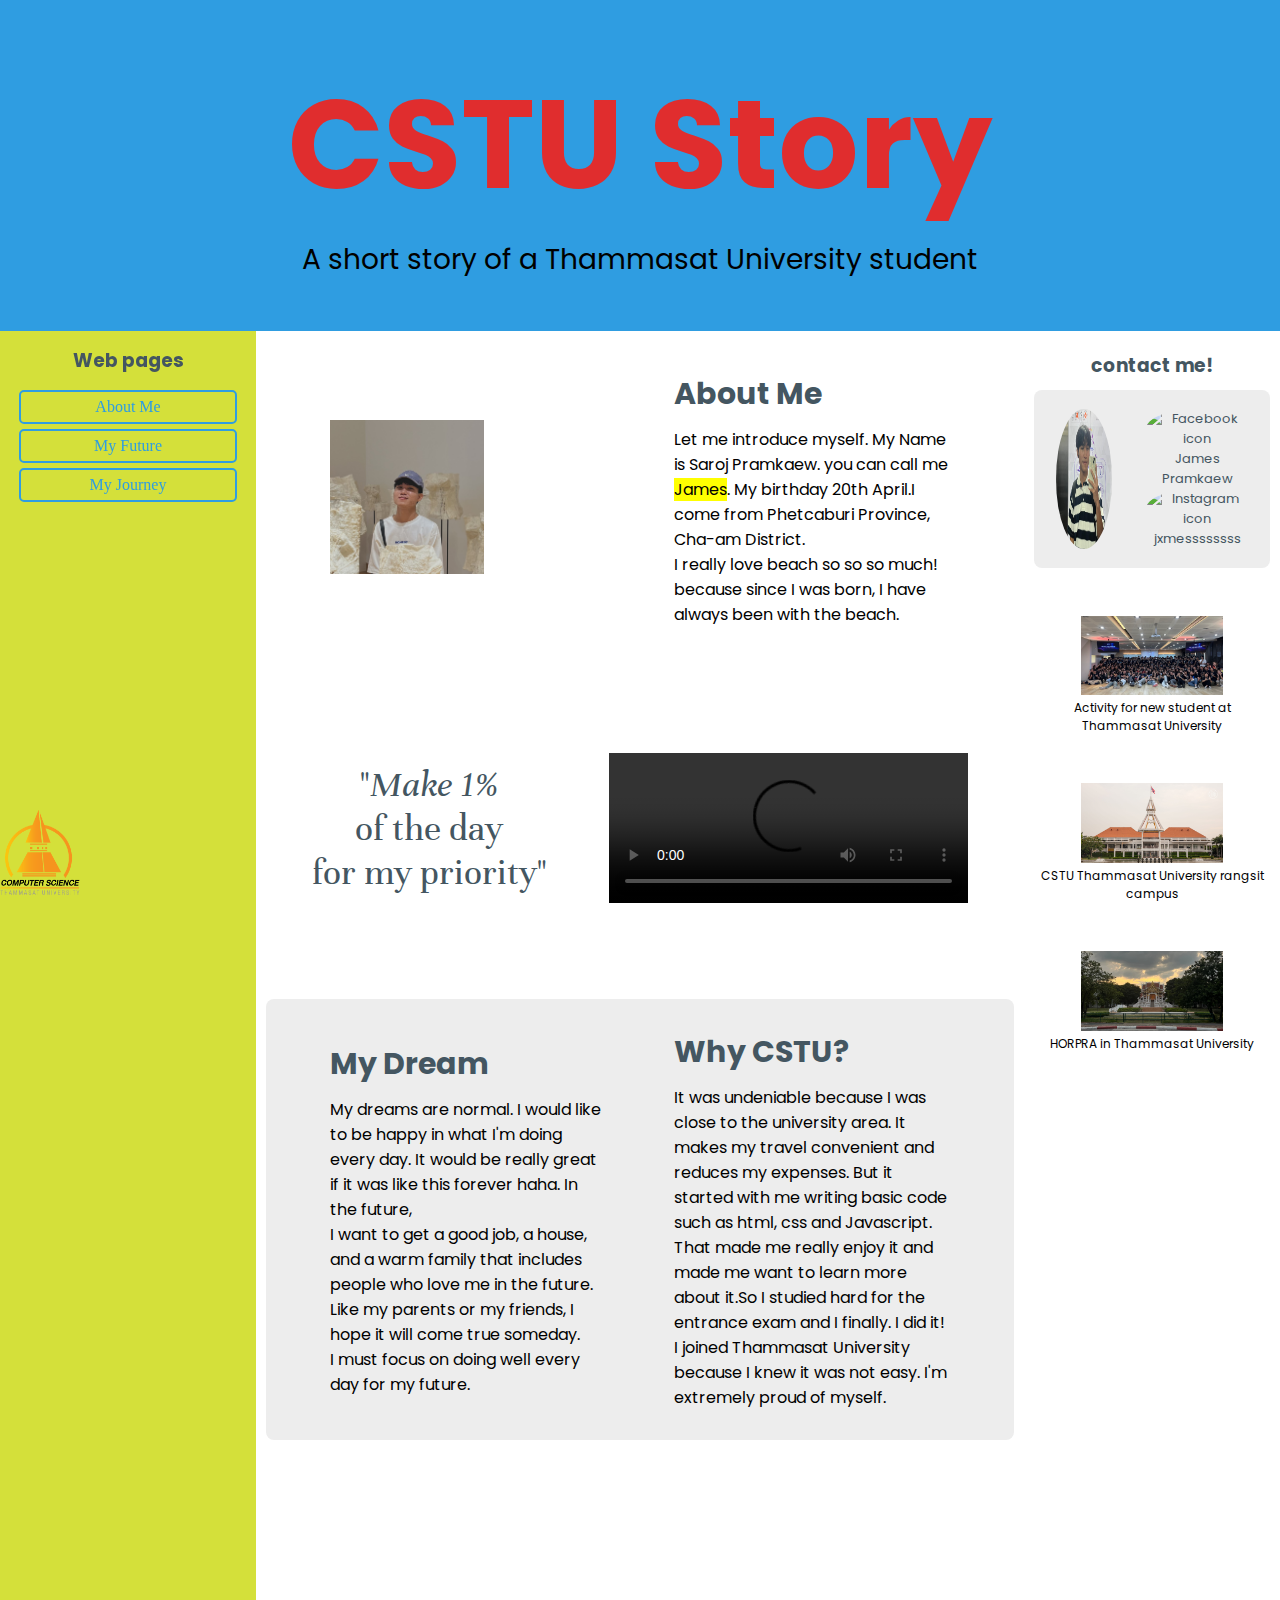
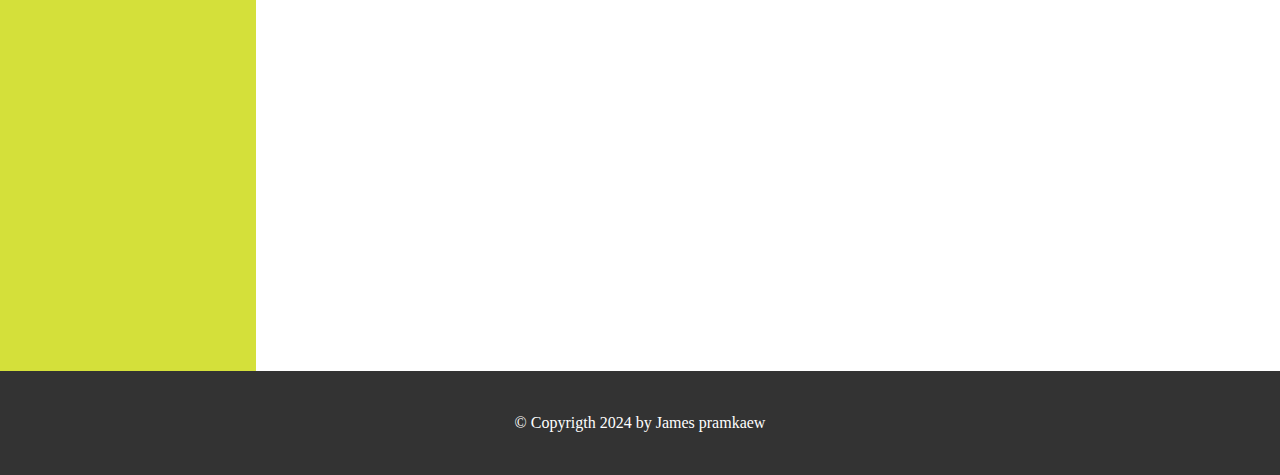
==== index.html @ b3d783d4 "Prepare infomation for working" ====
<!DOCTYPE html>
<html lang="en">
<head>
    <meta charset="UTF-8">
    <meta name="viewport" content="width=device-width, initial-scale=1.0">
    <title>My CSTU Story</title>
    <link rel="stylesheet" href="mystyle.css">
</head>
<body>
    <!-- logo -->
    <div class="logo">
        <img src="resources/CSLogo.png" alt="CSTU logo">
    </div>
    <!-- logo -->

    <!-- header section -->
    <header class="header_ft">
        <h1>CSTU Story</h1>
        <p>A short story of a Thammasat University student</p>
    </header>
    <!-- header section -->

    <!-- nav section -->
    <nav class="pages">
        <div class="pages-con">
            <h3>Web pages</h3>
            <div>
                <a href="index.html" class="button">About Me</a>
                <a href="myfuture.html" class="button">My Future</a>
                <a href="myjourney.html" class="button">My Journey</a>
            </div>
        </div>
    </nav>
    <!-- nav section -->

    <!-- article section -->
    <article>
        <div class="article-con-1">
            <div class="article-img">
                <img src="resources/me-1.jpg" alt="Me">
            </div>
            <div>
                <h3>About Me</h3>
                <p>Let me introduce myself. My Name is Saroj Pramkaew. you can call me <mark>James</mark>.
                    My birthday 20th April.I come from Phetcaburi Province, Cha-am District.
                </p>
                <p>I really love beach so so so much! because since I was born, I have always been with the beach.</p>
            </div>
        </div>

        <div class="article-word">
            <p>"<i>Make 1%</i><br>
                of the day<br>
                for my priority"
            </p>

            <video src="resources/My Video.mov" controls><p>Introduce my self</p></video>
        </div>

        <div class="article-con-2">
            <div>
                <h3>My Dream</h3>
                <p>
                    My dreams are normal. I would like to be happy in what I'm doing every day.
                    It would be really great if it was like this forever haha.
                    In the future, 
                </p>
                <p>
                    I want to get a good job, a house, and a warm family that includes people 
                    who love me in the future. Like my parents or my friends, I hope it will 
                    come true someday. 
                </p>
                <p>
                    I must focus on doing well every day for my future.
                </p>
            </div>

            <div>
                <h3>Why CSTU?</h3>
                <p>
                    <t>It was undeniable because I was close to the university area. It makes my travel 
                    convenient and reduces my expenses. But it started with me writing basic code such as 
                    html, css and Javascript. That made me really enjoy it and made me want to learn 
                    more about it.So I studied hard for the entrance exam and I finally. I did it!
                    I joined Thammasat University because I knew it was not easy. I'm extremely proud of myself.
                </p>
            </div>
        </div>
    </article>
    <!-- article section -->

    <!-- ads or etc section -->
    <div class="etc">
        <h3>contact me!</h3>
        <div class="etc-con">
            <img src="resources/me-2.jpg" alt="Me">
            <div class="contact">
                <a href="https://www.facebook.com/profile.php?id=100005479028654&locale=th_TH" target="_blank">
                    <img src="https://upload.wikimedia.org/wikipedia/commons/thumb/0/05/Facebook_Logo_%282019%29.png/800px-Facebook_Logo_%282019%29.png" alt="Facebook icon"><p>James Pramkaew</p>
                </a>
                <a href="https://www.instagram.com/jxmessssssss/" target="_blank" >
                    <img src="https://upload.wikimedia.org/wikipedia/commons/thumb/9/95/Instagram_logo_2022.svg/1000px-Instagram_logo_2022.svg.png" alt="Instagram icon"><p>jxmessssssss</p>
                </a>
            </div>
        </div>

        <div class="etc-con-info">
            <div class="etc-con-img">
                <img src="resources/Activity.JPG" alt="Activity for new student at Thammasat University">
                <p>Activity for new student at Thammasat University</p>
            </div>
            
            <div class="etc-con-img">
                <img src="resources/cstu-campus.jpg" alt="CSTU Thammasat University rangsit campus">
                <p>CSTU Thammasat University rangsit campus</p>
            </div>
        </div>

        <div class="etc-con-img">
            <img src="resources/horpra.jpg" alt="HORPRA in Thammasat University rangsit campus">
            <p>HORPRA in Thammasat University</p>
        </div>
        
    </div>
    <!-- ads or etc section -->

    <footer>&copy Copyrigth 2024 by James pramkaew</footer>

</body>
</html>
---- mystyle.css ----
@import url('https://fonts.googleapis.com/css2?family=Poppins:ital,wght@0,100;0,200;0,300;0,400;0,500;0,600;0,700;0,800;0,900;1,100;1,200;1,300;1,400;1,500;1,600;1,700;1,800;1,900&display=swap');
@import url('https://fonts.googleapis.com/css2?family=Unna:ital,wght@0,400;0,700;1,400;1,700&display=swap');

* {
    padding: 0;
    margin: 0;
    box-sizing: border-box;
}

.logo {
    position: fixed;
    left: 0;
    bottom: 0;
    width: 10px;
}

.logo img {
    width: 80px;
}

header {
    padding: 50px;
    width: 100%;
}

header p {
    font-family: "Poppins";
    font-size: 28px;
} 

.header_ft {
    background-color: #2F9DE1;
    text-align: center;
}

.header_ft h1 {
    font-family: "Poppins";
    font-size: 126px;
    color: #E02D2E;
}

.pages {
    padding: 10px;
    width: 20%;
    float: left;
    height: 1640px;
    background-color: #D4E03A;
}

.pages h3 {
    font-family: "Poppins";
    color: #445661;
    text-align: center;
    margin-bottom: 10px;
}

.pages-con {
    padding: 2% 4%;
    position: sticky;
    top: 0;
}

.button {
    text-decoration: none;
    margin-top: 5px;
    padding: 6px 0;
    width: 100%;
    float: left;
    clear: both;
    color: #2F9DE1;
    text-align: center;
    background-color: #D4E03A;
    border: 2px solid #2F9DE1;
    border-radius: 5px;
}

article {
    padding: 10px;
    width: 60%;
    float: left;
}

.article-word {
    font-family: "Unna" , serif;
    text-align: center;
    padding: 6rem 2%;
    display: flex;
    justify-content: space-around;
    align-items: center;
}

.article-word video {
    width: 50%;
}

.article-word p {
    font-family: "Unna" , serif;
    font-size: 38px;
    color: #445661;
}

.article-con-1 {
    display: flex;
    justify-content: space-around;
    padding: 4% 4%;
    align-items: center;
}

.article-con-1 div h3 {
    font-family: "Poppins";
    color: #445661;
    font-size: 30px;
    margin-bottom: 10px;
}

.article-con-1 div {
    width: 40%;
}

.article-con-1 div p {
    font-family: "Poppins";
}

.article-img img {
    width: 56%;
}

.article-con-2 {
    display: flex;
    justify-content: space-around;
    padding: 4% 4%;
    align-items: center;
    background-color: #ededed;
    border-radius: 8px;
}

.article-con-2 div {
    width: 40%;
}

.article-con-2 div h3 {
    font-family: "Poppins";
    color: #445661;
    font-size: 30px;
    margin-bottom: 10px;
}

.article-con-2 div p {
    font-family: "Poppins";
}

.con-1 {
    display: flex;
    justify-content: space-around;
    align-items: center;
    margin-top: 30px;
    padding: 0 2%;
}

.con-1 img {
    width: 30%;
}

.con-1-info {
    width: 50%;
}

.con-1-info h3 {
    font-size: 30px;
    margin-bottom: 10px;
}

.con-2 {
    margin-top: 4rem;
    display: flex;
    justify-content: space-around;
    align-items: center;
}

.con-2 h3 {
    font-size: 30px;
    margin-bottom: 10px;
}

.con-2-info {
    width: 50%;
}

.con-2 img {
    width: 20%;
}

.sc {
    margin-top: 5rem;
    text-align: center;
}

.sc img {
    width: 85%;
}

.con-3 {
    width: 35%;
}

.con-3 h3 {
    font-size: 30px;
    margin-bottom: 10px;
}

.con-4 {
    width: 35%;
}

.con-4 h3 {
    font-size: 30px;
    margin-bottom: 10px;
}

.con-34 {
    display: flex;
    justify-content: space-around;
    margin-top: 5rem;
    margin-bottom: 5rem;
}

.article-myjoruney-1 {
    display: flex;
    justify-content: space-around;
    margin-top: 10px;
    padding: 6%;
}

.article-myjoruney-1 h3 {
    width: 10%;
    font-family: "Poppins";
    font-size: 36px;
    color: #445661;
}

.article-myjoruney-1 p {
    width: 40%;
    font-family: "Poppins";
}

.mj-video video {
    width: 100%;
    padding: 0 16%;
}

.article-myjoruney-2 {
    padding: 8%;
}

.article-myjoruney-2 h3 {
    font-family: "Poppins";
    font-size: 36px;
    color: #445661;
}

.article-myjoruney-2 p{
    margin-top: 2rem;
}

.article-myjoruney-3 {
    width: fit-content;
    margin: 0 auto;
    margin-bottom: 5rem;
}

.article-myjoruney-3 p {
    color: #445661;
    font-family: "Poppins";
    font-weight: 600;
    font-size: 28px;
}

.mj-list li {
    color: #445661;
    font-family: "Poppins";
    font-size: 28px;
}

.etc {
    padding: 10px;
    width: 20%;
    float: left;
    text-align: center;
}

.etc h3 {
    margin: 10px 0;
    font-family: "Poppins";
    color: #445661;
}

.etc-con img {
    width: 25%;
    border-radius: 100%;
    cursor: zoom-in;
}

.etc-con {
    display: flex;
    justify-content: space-around;
    padding: 8% 2%;
    background-color: #ededed;
    border-radius: 8px;
}

.contact img {
    width: 10%;
}

.contact {
    width: 45%;
    text-align: center;
}

.contact a {
    text-decoration: none;
    color: #445661;
    font-family: "Poppins";
    font-size: 13px;
}

.etc-con-info {
    margin-top: 1rem;
    text-align: center;
}

.etc-con-img {
    margin-top: 3rem;
}

.etc-con-img p {
    font-family: "Poppins";
    font-size: 12px;
}

.etc-con-img img {
    width: 60%;
    cursor: zoom-in;
}

footer {
    padding: 43px;
    width: 100%;
    clear: both;
    color: #fff;
    background-color: #333;
    text-align: center;
}
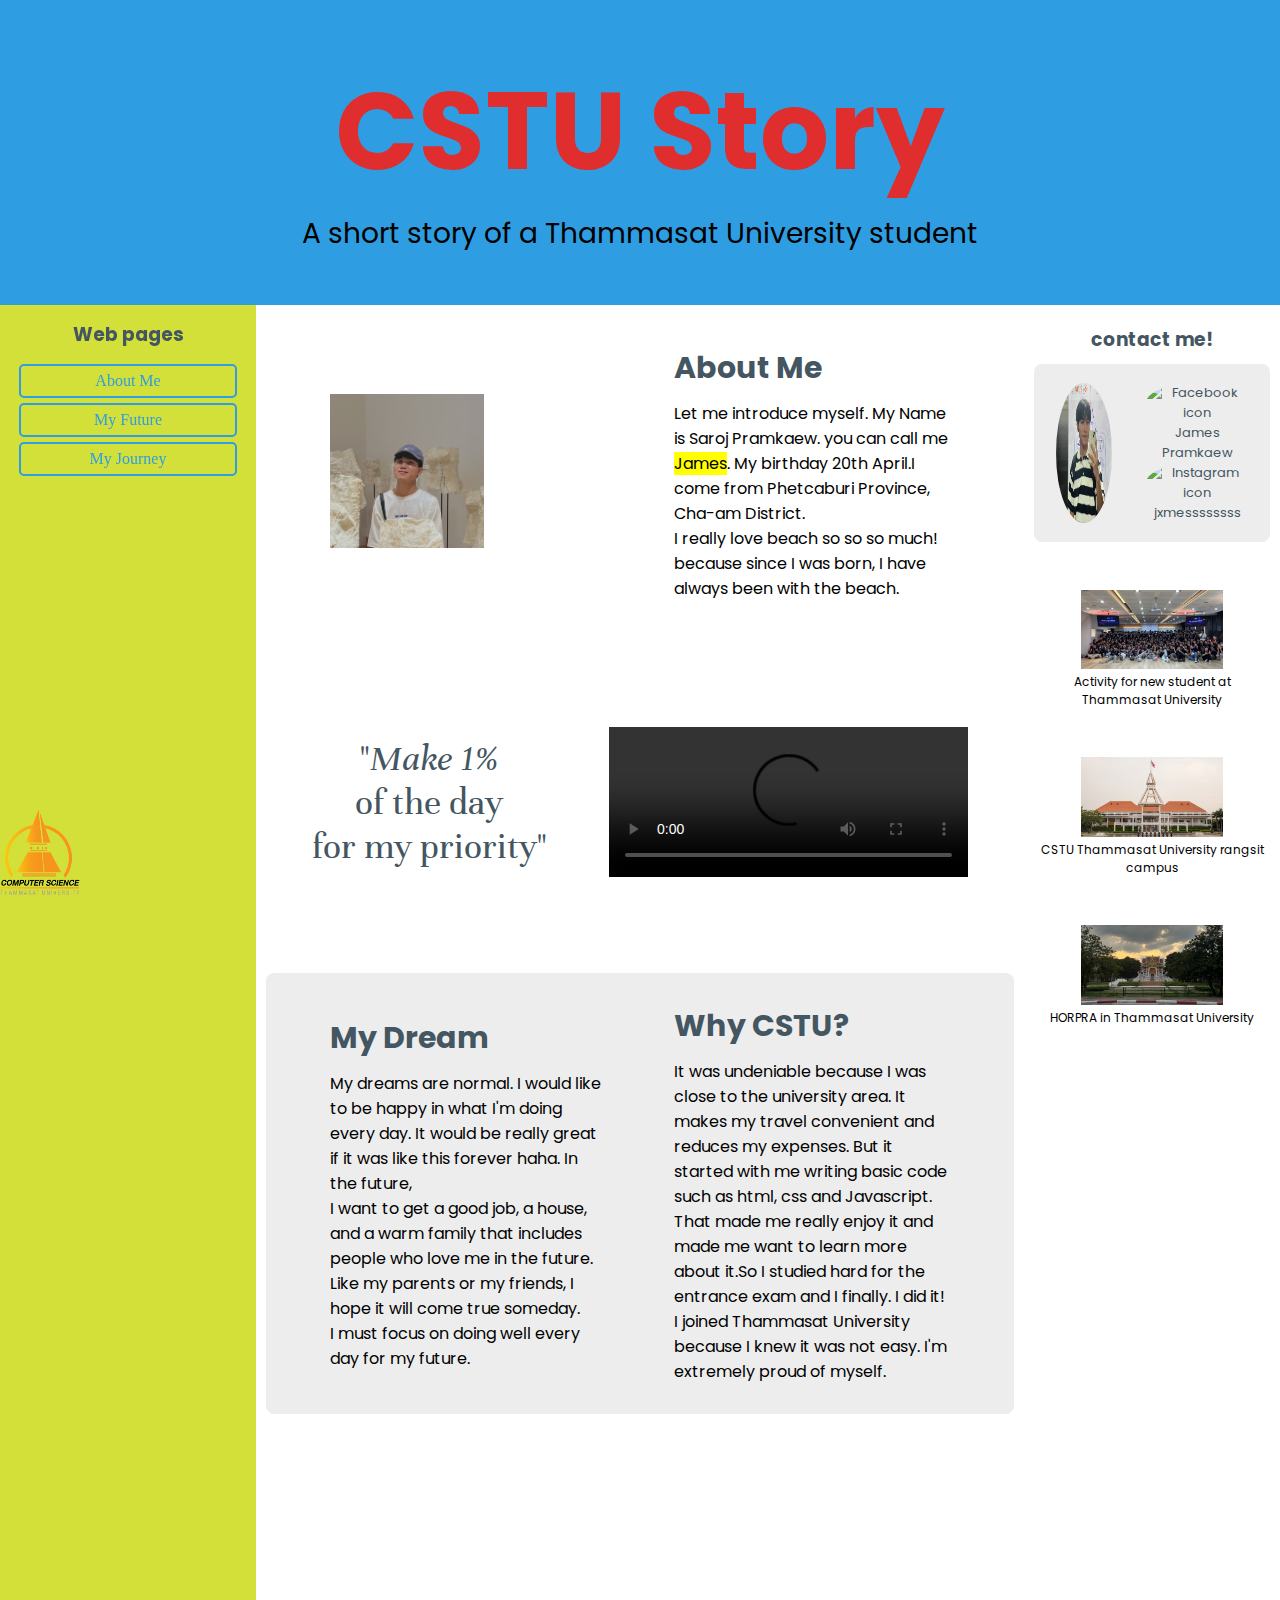
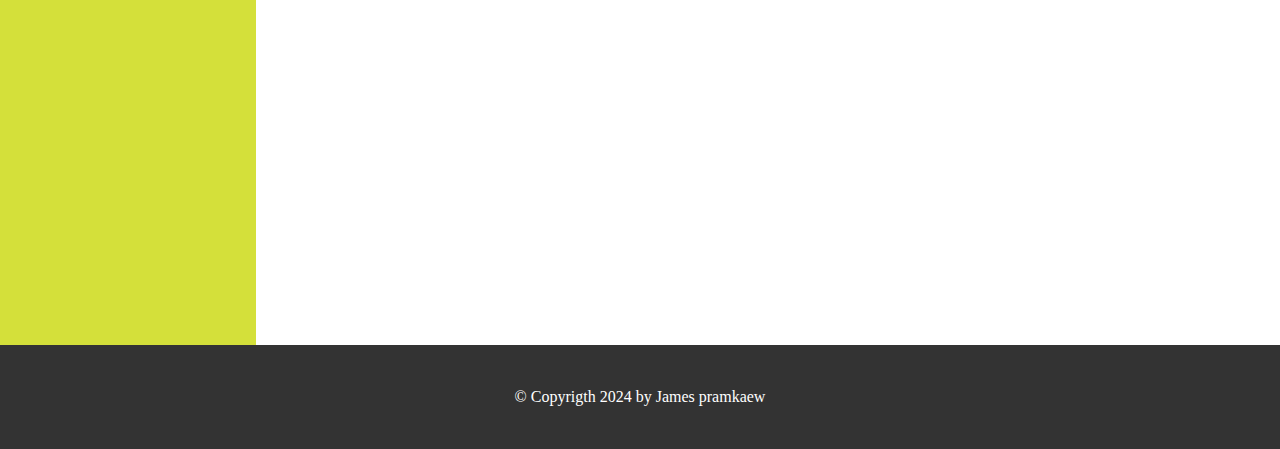
==== commit a3ed0af0: "Modified index.html & mystyle.css then the first resp. at 768px" ====
--- a/index.html
+++ b/index.html
@@ -20,74 +20,71 @@
     </header>
     <!-- header section -->
 
-    <!-- nav section -->
-    <nav class="pages">
-        <div class="pages-con">
-            <h3>Web pages</h3>
-            <div>
-                <a href="index.html" class="button">About Me</a>
-                <a href="myfuture.html" class="button">My Future</a>
-                <a href="myjourney.html" class="button">My Journey</a>
+    <div class="flex-container">
+        <!-- nav section -->
+        <nav class="pages">
+            <div class="pages-con">
+                <h3>Web pages</h3>
+                <div>
+                    <a href="index.html" class="button">About Me</a>
+                    <a href="myfuture.html" class="button">My Future</a>
+                    <a href="myjourney.html" class="button">My Journey</a>
+                </div>
             </div>
-        </div>
-    </nav>
-    <!-- nav section -->
-
-    <!-- article section -->
-    <article>
-        <div class="article-con-1">
-            <div class="article-img">
-                <img src="resources/me-1.jpg" alt="Me">
+        </nav>
+        <!-- nav section -->
+        <!-- article section -->
+        <article>
+            <div class="article-con-1">
+                <div class="article-img">
+                    <img src="resources/me-1.jpg" alt="Me">
+                </div>
+                <div>
+                    <h3>About Me</h3>
+                    <p>Let me introduce myself. My Name is Saroj Pramkaew. you can call me <mark>James</mark>.
+                        My birthday 20th April.I come from Phetcaburi Province, Cha-am District.
+                    </p>
+                    <p>I really love beach so so so much! because since I was born, I have always been with the beach.</p>
+                </div>
             </div>
-            <div>
-                <h3>About Me</h3>
-                <p>Let me introduce myself. My Name is Saroj Pramkaew. you can call me <mark>James</mark>.
-                    My birthday 20th April.I come from Phetcaburi Province, Cha-am District.
+            <div class="article-word">
+                <p>"<i>Make 1%</i><br>
+                    of the day<br>
+                    for my priority"
                 </p>
-                <p>I really love beach so so so much! because since I was born, I have always been with the beach.</p>
+                <video src="resources/My Video.mov" controls><p>Introduce my self</p></video>
             </div>
-        </div>
-
-        <div class="article-word">
-            <p>"<i>Make 1%</i><br>
-                of the day<br>
-                for my priority"
-            </p>
-
-            <video src="resources/My Video.mov" controls><p>Introduce my self</p></video>
-        </div>
-
-        <div class="article-con-2">
-            <div>
-                <h3>My Dream</h3>
-                <p>
-                    My dreams are normal. I would like to be happy in what I'm doing every day.
-                    It would be really great if it was like this forever haha.
-                    In the future, 
-                </p>
-                <p>
-                    I want to get a good job, a house, and a warm family that includes people 
-                    who love me in the future. Like my parents or my friends, I hope it will 
-                    come true someday. 
-                </p>
-                <p>
-                    I must focus on doing well every day for my future.
-                </p>
+            <div class="article-con-2">
+                <div>
+                    <h3>My Dream</h3>
+                    <p>
+                        My dreams are normal. I would like to be happy in what I'm doing every day.
+                        It would be really great if it was like this forever haha.
+                        In the future,
+                    </p>
+                    <p>
+                        I want to get a good job, a house, and a warm family that includes people
+                        who love me in the future. Like my parents or my friends, I hope it will
+                        come true someday.
+                    </p>
+                    <p>
+                        I must focus on doing well every day for my future.
+                    </p>
+                </div>
+                <div>
+                    <h3>Why CSTU?</h3>
+                    <p>
+                        <t>It was undeniable because I was close to the university area. It makes my travel
+                        convenient and reduces my expenses. But it started with me writing basic code such as
+                        html, css and Javascript. That made me really enjoy it and made me want to learn
+                        more about it.So I studied hard for the entrance exam and I finally. I did it!
+                        I joined Thammasat University because I knew it was not easy. I'm extremely proud of myself.
+                    </p>
+                </div>
             </div>
-
-            <div>
-                <h3>Why CSTU?</h3>
-                <p>
-                    <t>It was undeniable because I was close to the university area. It makes my travel 
-                    convenient and reduces my expenses. But it started with me writing basic code such as 
-                    html, css and Javascript. That made me really enjoy it and made me want to learn 
-                    more about it.So I studied hard for the entrance exam and I finally. I did it!
-                    I joined Thammasat University because I knew it was not easy. I'm extremely proud of myself.
-                </p>
-            </div>
-        </div>
-    </article>
-    <!-- article section -->
+        </article>
+        <!-- article section -->
+    </div>
 
     <!-- ads or etc section -->
     <div class="etc">
--- a/mystyle.css
+++ b/mystyle.css
@@ -35,7 +35,7 @@
 
 .header_ft h1 {
     font-family: "Poppins";
-    font-size: 126px;
+    font-size: 109px;
     color: #E02D2E;
 }
 
@@ -350,4 +350,47 @@
     color: #fff;
     background-color: #333;
     text-align: center;
+}
+
+@media screen and (max-width: 768px) {
+    .header_ft h1 {
+        font-size: 46px;
+    }
+
+    .header_ft p {
+        font-size: 12px;
+    }
+
+    .flex-container {
+        width: 100%;
+    }
+
+    nav {
+        width: 20%;
+    }
+
+    .pages {
+        
+    }
+
+    article {
+        width: 80%;
+    }
+
+    .etc {
+        /* clear: both; */
+        float: right;
+        width: 80%;
+        padding: 0 10%;
+    }
+}
+
+@media screen and (max-width: 360px) {
+    .header_ft h1 {
+        font-size: 36px;
+    }
+
+    .header_ft p {
+        font-size: 8px;
+    }
 }